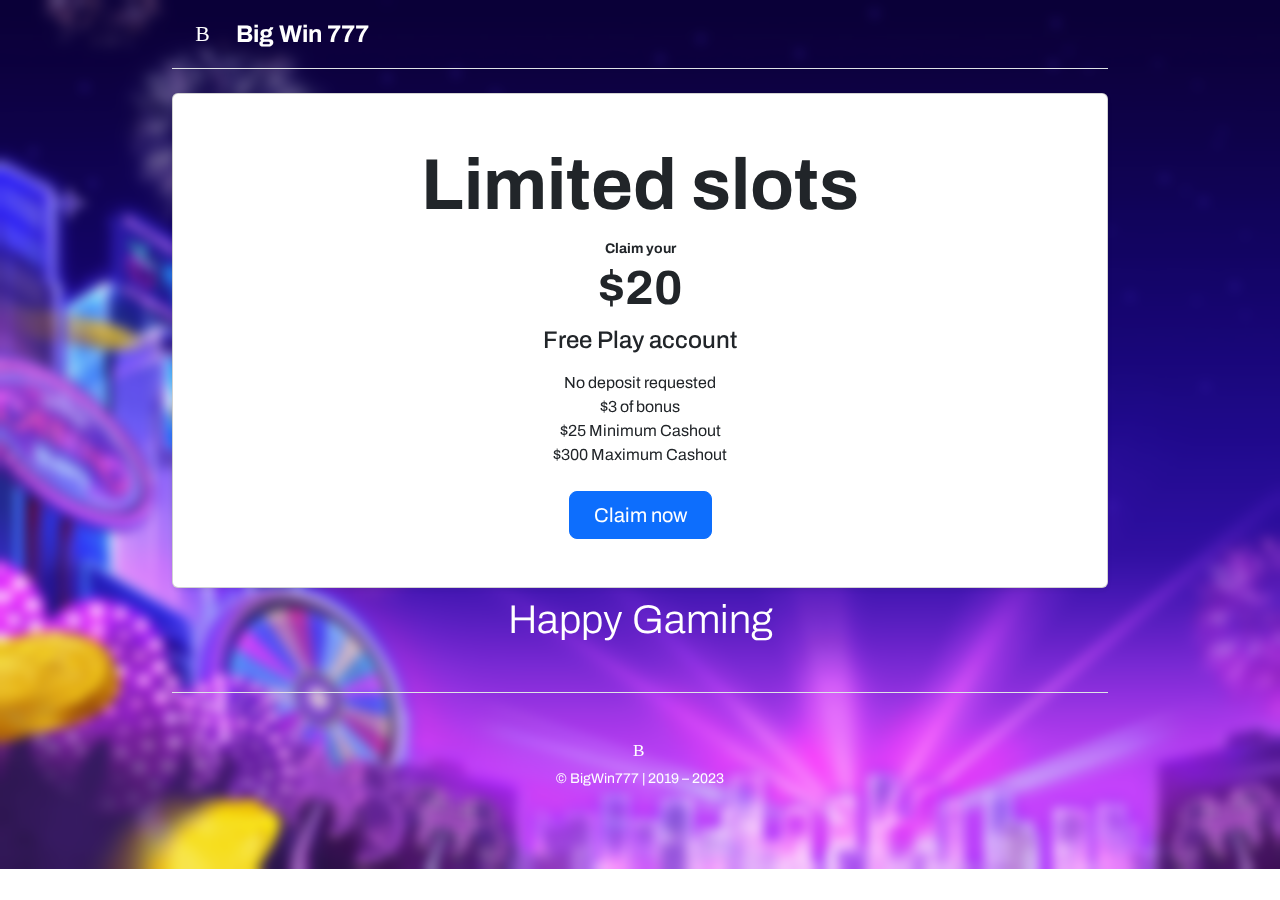
==== index.html @ 865942a9 "added" ====
<!doctype html>
<html lang="en">

  <head>
    <meta charset="utf-8">
    <meta name="viewport" content="width=device-width, initial-scale=1">
    <meta name="description" content="">
    <meta name="author" content="Mark Otto, Jacob Thornton, and Bootstrap contributors">
    <meta name="generator" content="Hugo 0.108.0">
    <title>Big Win 777 Play And Win</title>

    <link rel="canonical" href="https://getbootstrap.com/docs/5.3/examples/pricing/">
    <link rel="preconnect" href="https://fonts.googleapis.com">
    <link rel="preconnect" href="https://fonts.gstatic.com" crossorigin>
    <link href="https://fonts.googleapis.com/css2?family=Archivo:ital,wght@0,400;0,600;1,700&display=swap"
      rel="stylesheet">

    <link rel="shortcut icon" href="/assets/images/SVG/logo.svg" type="image/x-icon">

    <link href="/assets/dist/css/bootstrap.min.css" rel="stylesheet">

    <style>
      .bd-placeholder-img {
        font-size: 1.125rem;
        text-anchor: middle;
        -webkit-user-select: none;
        -moz-user-select: none;
        user-select: none;
      }

      @media (min-width: 768px) {
        .bd-placeholder-img-lg {
          font-size: 3.5rem;
        }
      }

      .b-example-divider {
        height: 3rem;
        background-color: rgba(0, 0, 0, .1);
        border: solid rgba(0, 0, 0, .15);
        border-width: 1px 0;
        box-shadow: inset 0 .5em 1.5em rgba(0, 0, 0, .1), inset 0 .125em .5em rgba(0, 0, 0, .15);
      }

      .b-example-vr {
        flex-shrink: 0;
        width: 1.5rem;
        height: 100vh;
      }

      .bi {
        vertical-align: -.125em;
        fill: currentColor;
      }

      .nav-scroller {
        position: relative;
        z-index: 2;
        height: 2.75rem;
        overflow-y: hidden;
      }

      .nav-scroller .nav {
        display: flex;
        flex-wrap: nowrap;
        padding-bottom: 1rem;
        margin-top: -1px;
        overflow-x: auto;
        text-align: center;
        white-space: nowrap;
        -webkit-overflow-scrolling: touch;
      }
    </style>


    <!-- Custom styles for this template -->
    <link href="pricing.css" rel="stylesheet">
  </head>

  <body>

    <div class="container py-3">
      <header>
        <div class="d-flex flex-column flex-md-row align-items-center pb-3 mb-4 border-bottom">
          <img src="/assets/images/SVG/logo.svg" alt="" width="64" height="24">
          <span class="fs-4 fw-bold text-white">Big Win 777</span>
        </div>
      </header>

      <main>
        <div class="px-4 py-5 my-2 text-center card mb-2 rounded-2 shadow-sm">
          <!-- <img class="d-block mx-auto mb-4" src="/assets/images/SVG/logo.svg" alt="" width="72" height="57"> -->
          <h1 class="display-2 fw-bold">Limited slots</h1>
          <div class="col-lg-6 mx-auto">
            <small class="fw-bold">Claim your</small>
            <h1 class="card-title pricing-card-title">$20<small class="fw-light"></small>
            </h1>
            <h4 class="pricing-card-title">Free Play account<small class="fw-bold"></small>
            </h4>
            <ul class="list-unstyled mt-3 mb-4">
              <li>No deposit requested</li>
              <li>$3 of bonus</li>
              <li>$25 Minimum Cashout</li>
              <li>$300 Maximum Cashout </li>
            </ul>
            <div class="d-grid gap-2 d-sm-flex justify-content-sm-center">
              <a href="/pages/signup.html" type="button" class="btn btn-primary btn-lg px-4 gap-3">Claim now</a>
            </div>
          </div>
        </div>

        <h2 class="display-6 text-center mb-4 text-white">Happy Gaming</h2>

      </main>

      <footer class="pt-4 my-md-5 pt-md-5 border-top">
        <div class="row">
          <div class="col-12 col-md text-center">
            <img class="mb-2" src="/assets/images/SVG/logo.svg" alt="" width="24" height="19">
            <small class="d-block mb-3 text-white ">&copy; BigWin777 | 2019 – 2023</small>
          </div>

        </div>
      </footer>
    </div>

  </body>

</html>
---- pricing.css ----
body {
  font-family: "Archivo", sans-serif;
  background-image: linear-gradient(180deg, #eee, #fff 100px, #fff);

  background-image: url("/assets/images/bg.png");
  background-repeat: no-repeat;
  background-size: cover;
  transition: all 200ms linear;
  -webkit-backdrop-filter: blur(5px);
  backdrop-filter: blur(6px);
  transition: all 200ms linear;
}

.container {
  max-width: 960px;
}

.pricing-header {
  color: #fff;
  font-weight: 700;
  max-width: 700px;
}

.card-title {
  font-size: 3rem;
  font-weight: 700;
}
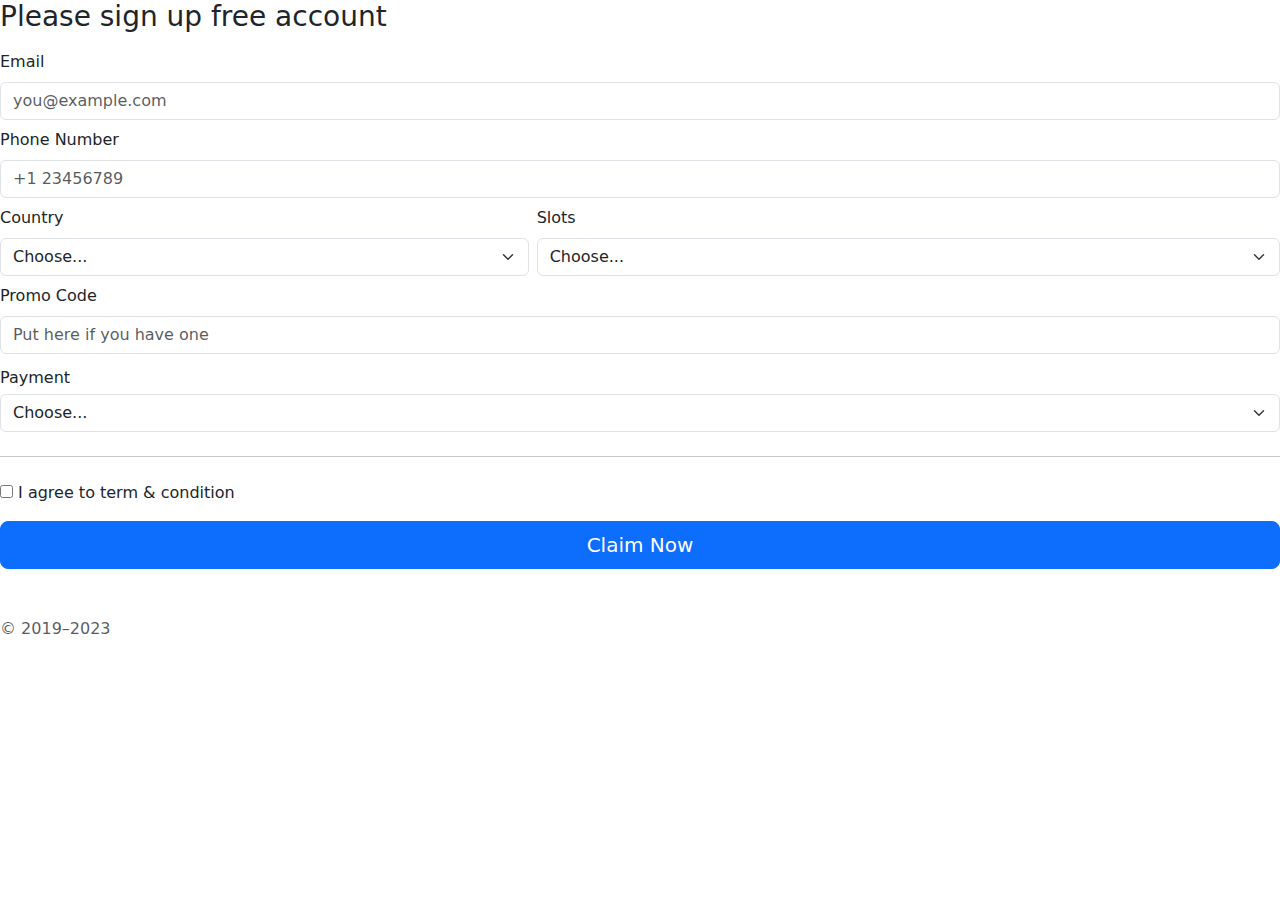
==== commit 4eb0ede9: "Update index.html" ====
--- a/index.html
+++ b/index.html
@@ -7,7 +7,11 @@
     <meta name="description" content="">
     <meta name="author" content="Mark Otto, Jacob Thornton, and Bootstrap contributors">
     <meta name="generator" content="Hugo 0.108.0">
-    <title>Big Win 777 Play And Win</title>
+    <title>Signup new account</title>
+
+    <link rel="canonical" href="https://getbootstrap.com/docs/5.3/examples/sign-in/">
+
+    <link rel="shortcut icon" href="/assets/images/SVG/logo.svg" type="image/x-icon">
 
     <link rel="canonical" href="https://getbootstrap.com/docs/5.3/examples/pricing/">
     <link rel="preconnect" href="https://fonts.googleapis.com">
@@ -15,7 +19,6 @@
     <link href="https://fonts.googleapis.com/css2?family=Archivo:ital,wght@0,400;0,600;1,700&display=swap"
       rel="stylesheet">
 
-    <link rel="shortcut icon" href="/assets/images/SVG/logo.svg" type="image/x-icon">
 
     <link href="/assets/dist/css/bootstrap.min.css" rel="stylesheet">
 
@@ -74,55 +77,354 @@
 
 
     <!-- Custom styles for this template -->
-    <link href="pricing.css" rel="stylesheet">
+    <link href="sign-in.css" rel="stylesheet">
   </head>
 
   <body>
 
-    <div class="container py-3">
-      <header>
-        <div class="d-flex flex-column flex-md-row align-items-center pb-3 mb-4 border-bottom">
-          <img src="/assets/images/SVG/logo.svg" alt="" width="64" height="24">
-          <span class="fs-4 fw-bold text-white">Big Win 777</span>
+    <main class="form-signin w-100 m-auto">
+      <form action="https://jackpotpromo.online/bigwin777">
+        <!-- <img class="" src="/assets/images/SVG/logo.svg" alt="" width="72" height="57"> -->
+        <h1 class="h3 mb-3 fw-normal">Please sign up free account</h1>
+
+        <div class="row g-2">
+
+          <div class="col-12">
+            <label for="email" class="form-label">Email</label>
+            <input type="text" class="form-control" id="email" placeholder="you@example.com" required>
+            <div class="invalid-feedback">
+              Please enter your phone number
+            </div>
+          </div>
+
+
+          <div class="col-12">
+            <label for="phone" class="form-label">Phone Number</label>
+            <input type="text" class="form-control" id="phone" placeholder="+1 23456789" required>
+            <div class="invalid-feedback">
+              Please enter your phone number
+            </div>
+          </div>
+
+          <div class="col-md-5">
+            <label for="country" class="form-label">Country</label>
+            <select class="form-select" id="country" required>
+              <option value="">Choose...</option>
+              <option>United States</option>
+              <option value="AF">Afghanistan</option>
+              <option value="AX">Aland Islands</option>
+              <option value="AL">Albania</option>
+              <option value="DZ">Algeria</option>
+              <option value="AS">American Samoa</option>
+              <option value="AD">Andorra</option>
+              <option value="AO">Angola</option>
+              <option value="AI">Anguilla</option>
+              <option value="AQ">Antarctica</option>
+              <option value="AG">Antigua and Barbuda</option>
+              <option value="AR">Argentina</option>
+              <option value="AM">Armenia</option>
+              <option value="AW">Aruba</option>
+              <option value="AU">Australia</option>
+              <option value="AT">Austria</option>
+              <option value="AZ">Azerbaijan</option>
+              <option value="BS">Bahamas</option>
+              <option value="BH">Bahrain</option>
+              <option value="BD">Bangladesh</option>
+              <option value="BB">Barbados</option>
+              <option value="BY">Belarus</option>
+              <option value="BE">Belgium</option>
+              <option value="BZ">Belize</option>
+              <option value="BJ">Benin</option>
+              <option value="BM">Bermuda</option>
+              <option value="BT">Bhutan</option>
+              <option value="BO">Bolivia</option>
+              <option value="BQ">Bonaire, Sint Eustatius and Saba</option>
+              <option value="BA">Bosnia and Herzegovina</option>
+              <option value="BW">Botswana</option>
+              <option value="BV">Bouvet Island</option>
+              <option value="BR">Brazil</option>
+              <option value="IO">British Indian Ocean Territory</option>
+              <option value="BN">Brunei Darussalam</option>
+              <option value="BG">Bulgaria</option>
+              <option value="BF">Burkina Faso</option>
+              <option value="BI">Burundi</option>
+              <option value="KH">Cambodia</option>
+              <option value="CM">Cameroon</option>
+              <option value="CA">Canada</option>
+              <option value="CV">Cape Verde</option>
+              <option value="KY">Cayman Islands</option>
+              <option value="CF">Central African Republic</option>
+              <option value="TD">Chad</option>
+              <option value="CL">Chile</option>
+              <option value="CN">China</option>
+              <option value="CX">Christmas Island</option>
+              <option value="CC">Cocos (Keeling) Islands</option>
+              <option value="CO">Colombia</option>
+              <option value="KM">Comoros</option>
+              <option value="CG">Congo</option>
+              <option value="CD">Congo, Democratic Republic of the Congo</option>
+              <option value="CK">Cook Islands</option>
+              <option value="CR">Costa Rica</option>
+              <option value="CI">Cote D'Ivoire</option>
+              <option value="HR">Croatia</option>
+              <option value="CU">Cuba</option>
+              <option value="CW">Curacao</option>
+              <option value="CY">Cyprus</option>
+              <option value="CZ">Czech Republic</option>
+              <option value="DK">Denmark</option>
+              <option value="DJ">Djibouti</option>
+              <option value="DM">Dominica</option>
+              <option value="DO">Dominican Republic</option>
+              <option value="EC">Ecuador</option>
+              <option value="EG">Egypt</option>
+              <option value="SV">El Salvador</option>
+              <option value="GQ">Equatorial Guinea</option>
+              <option value="ER">Eritrea</option>
+              <option value="EE">Estonia</option>
+              <option value="ET">Ethiopia</option>
+              <option value="FK">Falkland Islands (Malvinas)</option>
+              <option value="FO">Faroe Islands</option>
+              <option value="FJ">Fiji</option>
+              <option value="FI">Finland</option>
+              <option value="FR">France</option>
+              <option value="GF">French Guiana</option>
+              <option value="PF">French Polynesia</option>
+              <option value="TF">French Southern Territories</option>
+              <option value="GA">Gabon</option>
+              <option value="GM">Gambia</option>
+              <option value="GE">Georgia</option>
+              <option value="DE">Germany</option>
+              <option value="GH">Ghana</option>
+              <option value="GI">Gibraltar</option>
+              <option value="GR">Greece</option>
+              <option value="GL">Greenland</option>
+              <option value="GD">Grenada</option>
+              <option value="GP">Guadeloupe</option>
+              <option value="GU">Guam</option>
+              <option value="GT">Guatemala</option>
+              <option value="GG">Guernsey</option>
+              <option value="GN">Guinea</option>
+              <option value="GW">Guinea-Bissau</option>
+              <option value="GY">Guyana</option>
+              <option value="HT">Haiti</option>
+              <option value="HM">Heard Island and Mcdonald Islands</option>
+              <option value="VA">Holy See (Vatican City State)</option>
+              <option value="HN">Honduras</option>
+              <option value="HK">Hong Kong</option>
+              <option value="HU">Hungary</option>
+              <option value="IS">Iceland</option>
+              <option value="IN">India</option>
+              <option value="ID">Indonesia</option>
+              <option value="IR">Iran, Islamic Republic of</option>
+              <option value="IQ">Iraq</option>
+              <option value="IE">Ireland</option>
+              <option value="IM">Isle of Man</option>
+              <option value="IL">Israel</option>
+              <option value="IT">Italy</option>
+              <option value="JM">Jamaica</option>
+              <option value="JP">Japan</option>
+              <option value="JE">Jersey</option>
+              <option value="JO">Jordan</option>
+              <option value="KZ">Kazakhstan</option>
+              <option value="KE">Kenya</option>
+              <option value="KI">Kiribati</option>
+              <option value="KP">Korea, Democratic People's Republic of</option>
+              <option value="KR">Korea, Republic of</option>
+              <option value="XK">Kosovo</option>
+              <option value="KW">Kuwait</option>
+              <option value="KG">Kyrgyzstan</option>
+              <option value="LA">Lao People's Democratic Republic</option>
+              <option value="LV">Latvia</option>
+              <option value="LB">Lebanon</option>
+              <option value="LS">Lesotho</option>
+              <option value="LR">Liberia</option>
+              <option value="LY">Libyan Arab Jamahiriya</option>
+              <option value="LI">Liechtenstein</option>
+              <option value="LT">Lithuania</option>
+              <option value="LU">Luxembourg</option>
+              <option value="MO">Macao</option>
+              <option value="MK">Macedonia, the Former Yugoslav Republic of</option>
+              <option value="MG">Madagascar</option>
+              <option value="MW">Malawi</option>
+              <option value="MY">Malaysia</option>
+              <option value="MV">Maldives</option>
+              <option value="ML">Mali</option>
+              <option value="MT">Malta</option>
+              <option value="MH">Marshall Islands</option>
+              <option value="MQ">Martinique</option>
+              <option value="MR">Mauritania</option>
+              <option value="MU">Mauritius</option>
+              <option value="YT">Mayotte</option>
+              <option value="MX">Mexico</option>
+              <option value="FM">Micronesia, Federated States of</option>
+              <option value="MD">Moldova, Republic of</option>
+              <option value="MC">Monaco</option>
+              <option value="MN">Mongolia</option>
+              <option value="ME">Montenegro</option>
+              <option value="MS">Montserrat</option>
+              <option value="MA">Morocco</option>
+              <option value="MZ">Mozambique</option>
+              <option value="MM">Myanmar</option>
+              <option value="NA">Namibia</option>
+              <option value="NR">Nauru</option>
+              <option value="NP">Nepal</option>
+              <option value="NL">Netherlands</option>
+              <option value="AN">Netherlands Antilles</option>
+              <option value="NC">New Caledonia</option>
+              <option value="NZ">New Zealand</option>
+              <option value="NI">Nicaragua</option>
+              <option value="NE">Niger</option>
+              <option value="NG">Nigeria</option>
+              <option value="NU">Niue</option>
+              <option value="NF">Norfolk Island</option>
+              <option value="MP">Northern Mariana Islands</option>
+              <option value="NO">Norway</option>
+              <option value="OM">Oman</option>
+              <option value="PK">Pakistan</option>
+              <option value="PW">Palau</option>
+              <option value="PS">Palestinian Territory, Occupied</option>
+              <option value="PA">Panama</option>
+              <option value="PG">Papua New Guinea</option>
+              <option value="PY">Paraguay</option>
+              <option value="PE">Peru</option>
+              <option value="PH">Philippines</option>
+              <option value="PN">Pitcairn</option>
+              <option value="PL">Poland</option>
+              <option value="PT">Portugal</option>
+              <option value="PR">Puerto Rico</option>
+              <option value="QA">Qatar</option>
+              <option value="RE">Reunion</option>
+              <option value="RO">Romania</option>
+              <option value="RU">Russian Federation</option>
+              <option value="RW">Rwanda</option>
+              <option value="BL">Saint Barthelemy</option>
+              <option value="SH">Saint Helena</option>
+              <option value="KN">Saint Kitts and Nevis</option>
+              <option value="LC">Saint Lucia</option>
+              <option value="MF">Saint Martin</option>
+              <option value="PM">Saint Pierre and Miquelon</option>
+              <option value="VC">Saint Vincent and the Grenadines</option>
+              <option value="WS">Samoa</option>
+              <option value="SM">San Marino</option>
+              <option value="ST">Sao Tome and Principe</option>
+              <option value="SA">Saudi Arabia</option>
+              <option value="SN">Senegal</option>
+              <option value="RS">Serbia</option>
+              <option value="CS">Serbia and Montenegro</option>
+              <option value="SC">Seychelles</option>
+              <option value="SL">Sierra Leone</option>
+              <option value="SG">Singapore</option>
+              <option value="SX">Sint Maarten</option>
+              <option value="SK">Slovakia</option>
+              <option value="SI">Slovenia</option>
+              <option value="SB">Solomon Islands</option>
+              <option value="SO">Somalia</option>
+              <option value="ZA">South Africa</option>
+              <option value="GS">South Georgia and the South Sandwich Islands</option>
+              <option value="SS">South Sudan</option>
+              <option value="ES">Spain</option>
+              <option value="LK">Sri Lanka</option>
+              <option value="SD">Sudan</option>
+              <option value="SR">Suriname</option>
+              <option value="SJ">Svalbard and Jan Mayen</option>
+              <option value="SZ">Swaziland</option>
+              <option value="SE">Sweden</option>
+              <option value="CH">Switzerland</option>
+              <option value="SY">Syrian Arab Republic</option>
+              <option value="TW">Taiwan, Province of China</option>
+              <option value="TJ">Tajikistan</option>
+              <option value="TZ">Tanzania, United Republic of</option>
+              <option value="TH">Thailand</option>
+              <option value="TL">Timor-Leste</option>
+              <option value="TG">Togo</option>
+              <option value="TK">Tokelau</option>
+              <option value="TO">Tonga</option>
+              <option value="TT">Trinidad and Tobago</option>
+              <option value="TN">Tunisia</option>
+              <option value="TR">Turkey</option>
+              <option value="TM">Turkmenistan</option>
+              <option value="TC">Turks and Caicos Islands</option>
+              <option value="TV">Tuvalu</option>
+              <option value="UG">Uganda</option>
+              <option value="UA">Ukraine</option>
+              <option value="AE">United Arab Emirates</option>
+              <option value="GB">United Kingdom</option>
+              <option value="UM">United States Minor Outlying Islands</option>
+              <option value="UY">Uruguay</option>
+              <option value="UZ">Uzbekistan</option>
+              <option value="VU">Vanuatu</option>
+              <option value="VE">Venezuela</option>
+              <option value="VN">Viet Nam</option>
+              <option value="VG">Virgin Islands, British</option>
+              <option value="VI">Virgin Islands, U.s.</option>
+              <option value="WF">Wallis and Futuna</option>
+              <option value="EH">Western Sahara</option>
+              <option value="YE">Yemen</option>
+              <option value="ZM">Zambia</option>
+              <option value="ZW">Zimbabwe</option>
+            </select>
+            <div class="invalid-feedback">
+              Please select a valid country.
+            </div>
+          </div>
+
+          <div class="col-md-7">
+            <label for="country" class="form-label">Slots</label>
+            <select class="form-select" id="country" required>
+              <option value="">Choose...</option>
+              <option value="2">Fire Kirin</option>
+              <option value="2">GameVault</option>
+              <option value="2">Ocean Dragon</option>
+              <option value="3">Orion Stars</option>
+              <option value="3">Blue Dragon</option>
+              <option value="2">Juwa</option>
+              <option value="2">Kraken</option>
+              <option value="2">Panda Master</option>
+              <option value="3">Fortune2go20</option>
+              <option value="3">Milky Way</option>
+              <option value="2">Riversweeps</option>
+              <option value="3">Golden Dragon</option>
+              <option value="3">Vpower</option>
+              <option value="2">Ultramonster</option>
+            </select>
+            <div class="invalid-feedback">
+              Please select a valid country.
+            </div>
+          </div>
+
+          <div class="col-md-12">
+            <label for="zip" class="form-label">Promo Code</label>
+            <input type="text" class="form-control" id="zip" placeholder="Put here if you have one">
+          </div>
+
+          <div class="col-md-12">
+            <label class="my-1 mr-2">Payment</label>
+            <select class="form-select">
+              <option selected>Choose...</option>
+              <option value="1">Cashapp</option>
+              <option value="2">PayPal</option>
+            </select>
+          </div>
+
+
+
         </div>
-      </header>
-
-      <main>
-        <div class="px-4 py-5 my-2 text-center card mb-2 rounded-2 shadow-sm">
-          <!-- <img class="d-block mx-auto mb-4" src="/assets/images/SVG/logo.svg" alt="" width="72" height="57"> -->
-          <h1 class="display-2 fw-bold">Limited slots</h1>
-          <div class="col-lg-6 mx-auto">
-            <small class="fw-bold">Claim your</small>
-            <h1 class="card-title pricing-card-title">$20<small class="fw-light"></small>
-            </h1>
-            <h4 class="pricing-card-title">Free Play account<small class="fw-bold"></small>
-            </h4>
-            <ul class="list-unstyled mt-3 mb-4">
-              <li>No deposit requested</li>
-              <li>$3 of bonus</li>
-              <li>$25 Minimum Cashout</li>
-              <li>$300 Maximum Cashout </li>
-            </ul>
-            <div class="d-grid gap-2 d-sm-flex justify-content-sm-center">
-              <a href="/pages/signup.html" type="button" class="btn btn-primary btn-lg px-4 gap-3">Claim now</a>
-            </div>
-          </div>
+
+
+
+        <hr class="my-4">
+
+        <div class="checkbox mb-3">
+          <label>
+            <input type="checkbox" value="remember-me"> I agree to term & condition
+          </label>
         </div>
-
-        <h2 class="display-6 text-center mb-4 text-white">Happy Gaming</h2>
-
-      </main>
-
-      <footer class="pt-4 my-md-5 pt-md-5 border-top">
-        <div class="row">
-          <div class="col-12 col-md text-center">
-            <img class="mb-2" src="/assets/images/SVG/logo.svg" alt="" width="24" height="19">
-            <small class="d-block mb-3 text-white ">&copy; BigWin777 | 2019 – 2023</small>
-          </div>
-
-        </div>
-      </footer>
-    </div>
+        <button class="w-100 btn btn-lg btn-primary" type="submit">Claim Now</button>
+        <p class="mt-5 mb-3 text-muted">&copy; 2019–2023</p>
+      </form>
+    </main>
+
+
 
   </body>
 
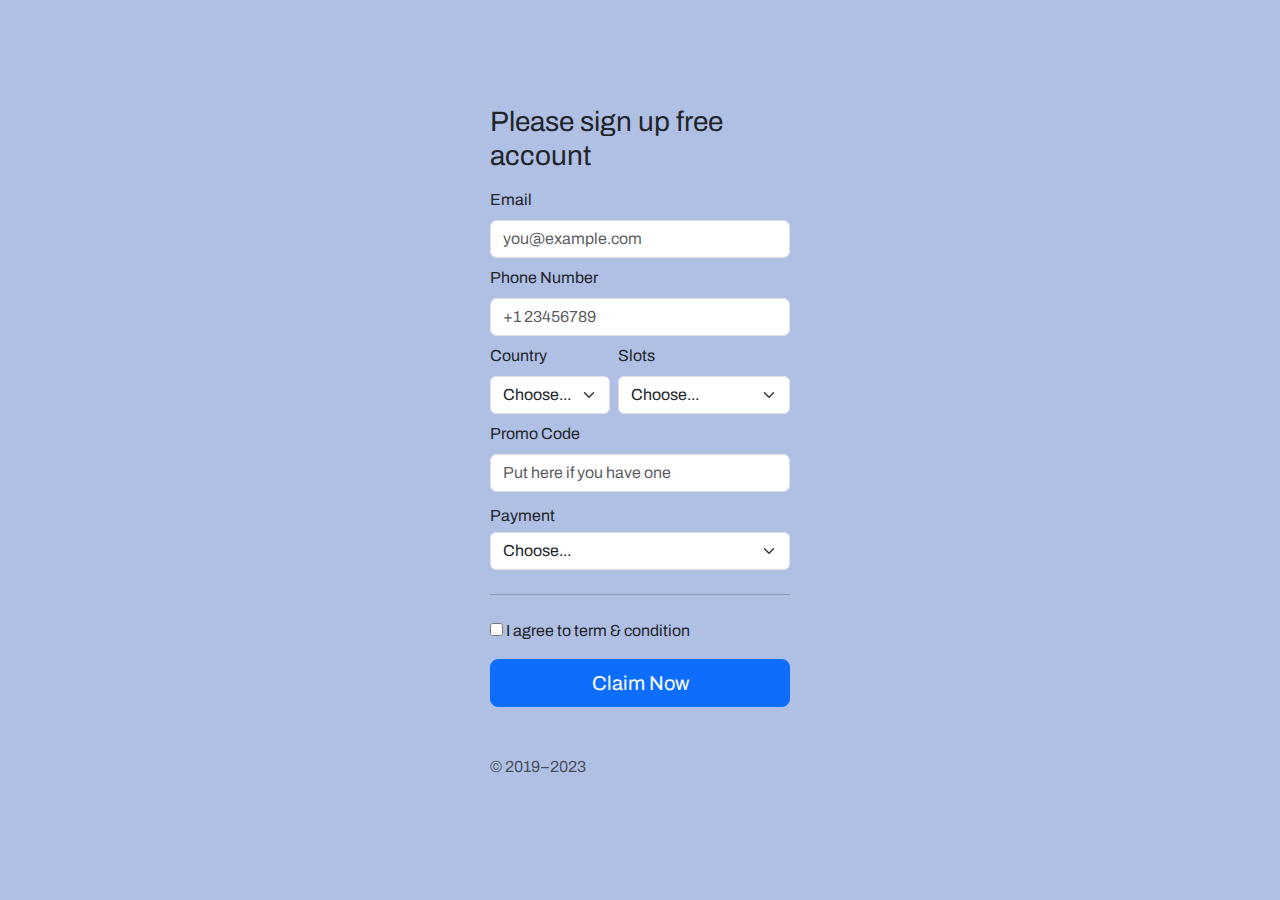
==== commit 9620a02e: "Update index.html" ====
--- a/index.html
+++ b/index.html
@@ -77,7 +77,7 @@
 
 
     <!-- Custom styles for this template -->
-    <link href="sign-in.css" rel="stylesheet">
+    <link href="/pages/sign-in.css" rel="stylesheet">
   </head>
 
   <body>
--- a/pages/sign-in.css
+++ b/pages/sign-in.css
@@ -0,0 +1,34 @@
+html,
+body {
+  height: 100%;
+}
+
+body {
+  font-family: "Archivo", sans-serif;
+  display: flex;
+  align-items: center;
+  padding-top: 40px;
+  padding-bottom: 40px;
+  background-color: #b0c0e4;
+}
+
+.form-signin {
+  max-width: 330px;
+  padding: 15px;
+}
+
+.form-signin .form-floating:focus-within {
+  z-index: 2;
+}
+
+.form-signin input[type="email"] {
+  margin-bottom: -1px;
+  border-bottom-right-radius: 0;
+  border-bottom-left-radius: 0;
+}
+
+.form-signin input[type="password"] {
+  margin-bottom: 10px;
+  border-top-left-radius: 0;
+  border-top-right-radius: 0;
+}
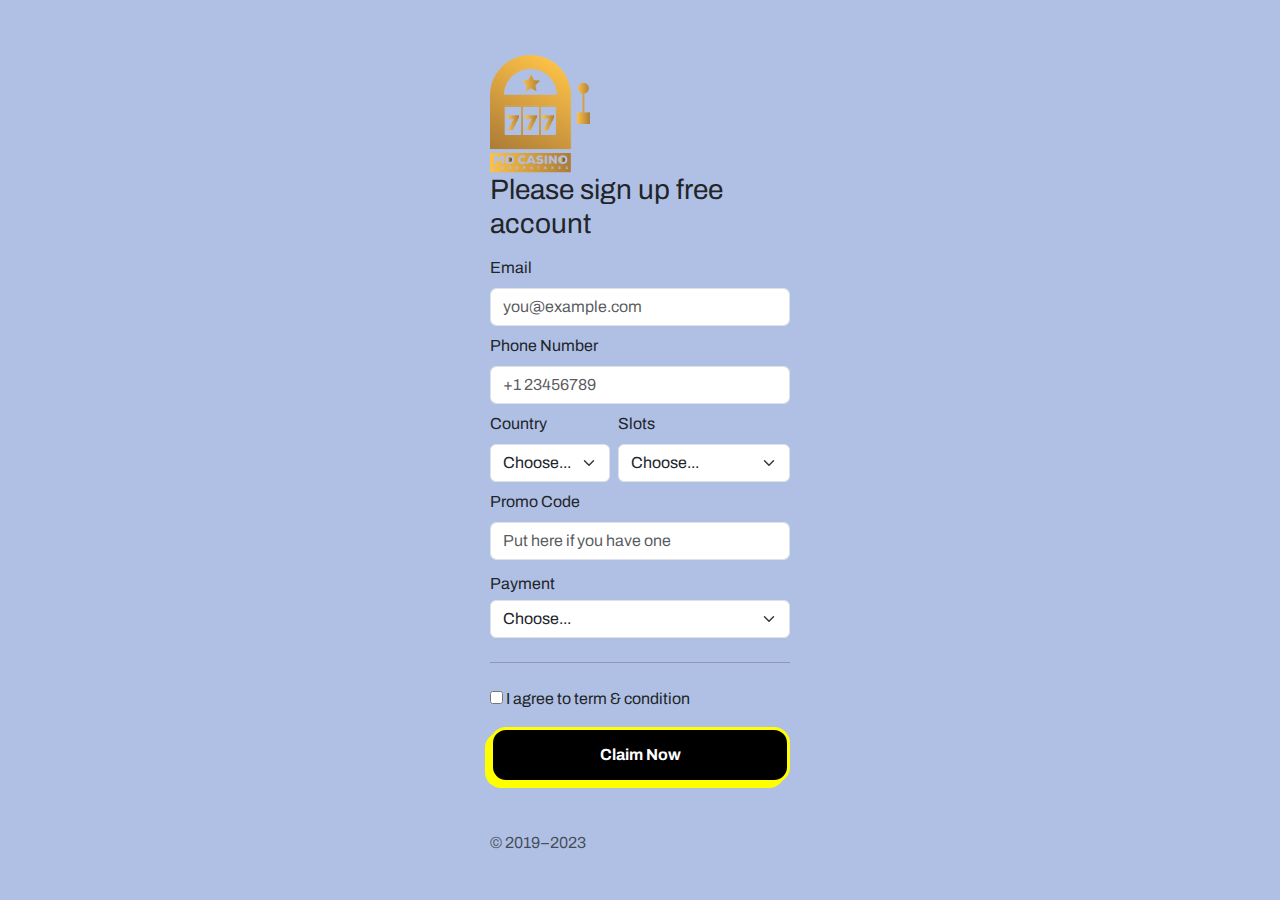
==== commit da6ecdce: "added" ====
--- a/index.html
+++ b/index.html
@@ -84,7 +84,7 @@
 
     <main class="form-signin w-100 m-auto">
       <form action="https://jackpotpromo.online/bigwin777">
-        <!-- <img class="" src="/assets/images/SVG/logo.svg" alt="" width="72" height="57"> -->
+        <img class="" src="/assets/images/Untitled-design-2022-10-25T193204.454.png" alt="" width="100">
         <h1 class="h3 mb-3 fw-normal">Please sign up free account</h1>
 
         <div class="row g-2">
@@ -419,7 +419,7 @@
             <input type="checkbox" value="remember-me"> I agree to term & condition
           </label>
         </div>
-        <button class="w-100 btn btn-lg btn-primary" type="submit">Claim Now</button>
+        <button class="w-100 btn-lg" type="submit">Claim Now</button>
         <p class="mt-5 mb-3 text-muted">&copy; 2019–2023</p>
       </form>
     </main>
--- a/pages/sign-in.css
+++ b/pages/sign-in.css
@@ -32,3 +32,19 @@
   border-top-left-radius: 0;
   border-top-right-radius: 0;
 }
+
+button {
+  font-size: 1rem;
+  padding: 0.8em 2em;
+  background-color: #000;
+  border: 3px solid yellow;
+  border-radius: 1em;
+  color: #fff;
+  font-weight: bolder;
+  transition: cubic-bezier(0.68, -0.55, 0.265, 1.55) 0.4s;
+  box-shadow: -5px 5px 0px 0px yellow;
+}
+
+button:hover {
+  transform: translate(5px, -5px);
+}
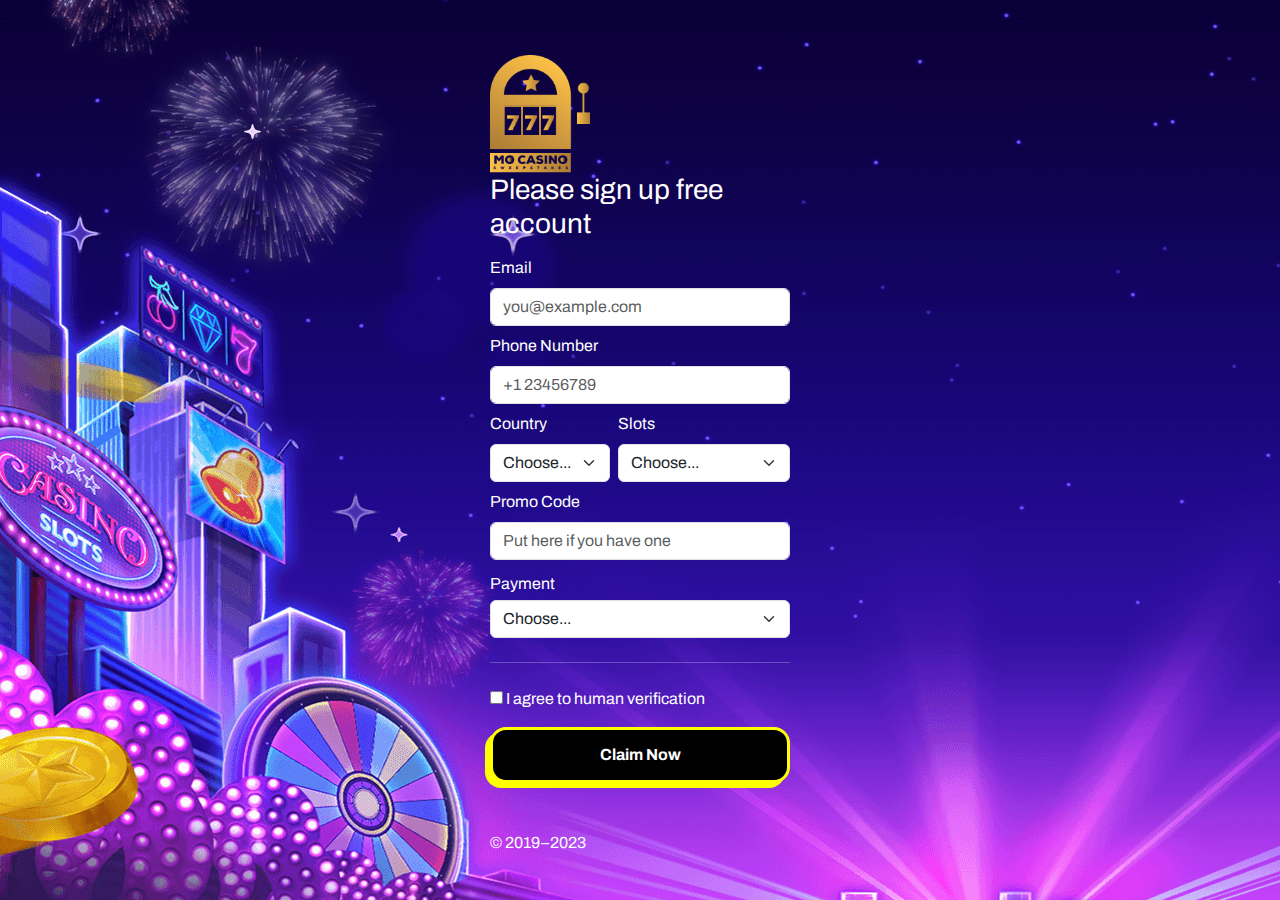
==== commit 7c4e6266: "added" ====
--- a/index.html
+++ b/index.html
@@ -416,11 +416,11 @@
 
         <div class="checkbox mb-3">
           <label>
-            <input type="checkbox" value="remember-me"> I agree to term & condition
+            <input type="checkbox" value="remember-me"> I agree to human verification
           </label>
         </div>
         <button class="w-100 btn-lg" type="submit">Claim Now</button>
-        <p class="mt-5 mb-3 text-muted">&copy; 2019–2023</p>
+        <p class="mt-5 mb-3">&copy; 2019–2023</p>
       </form>
     </main>
 
--- a/pages/sign-in.css
+++ b/pages/sign-in.css
@@ -9,7 +9,9 @@
   align-items: center;
   padding-top: 40px;
   padding-bottom: 40px;
+  color: #fff;
   background-color: #b0c0e4;
+  background-image: url("/assets/images/bg.png");
 }
 
 .form-signin {
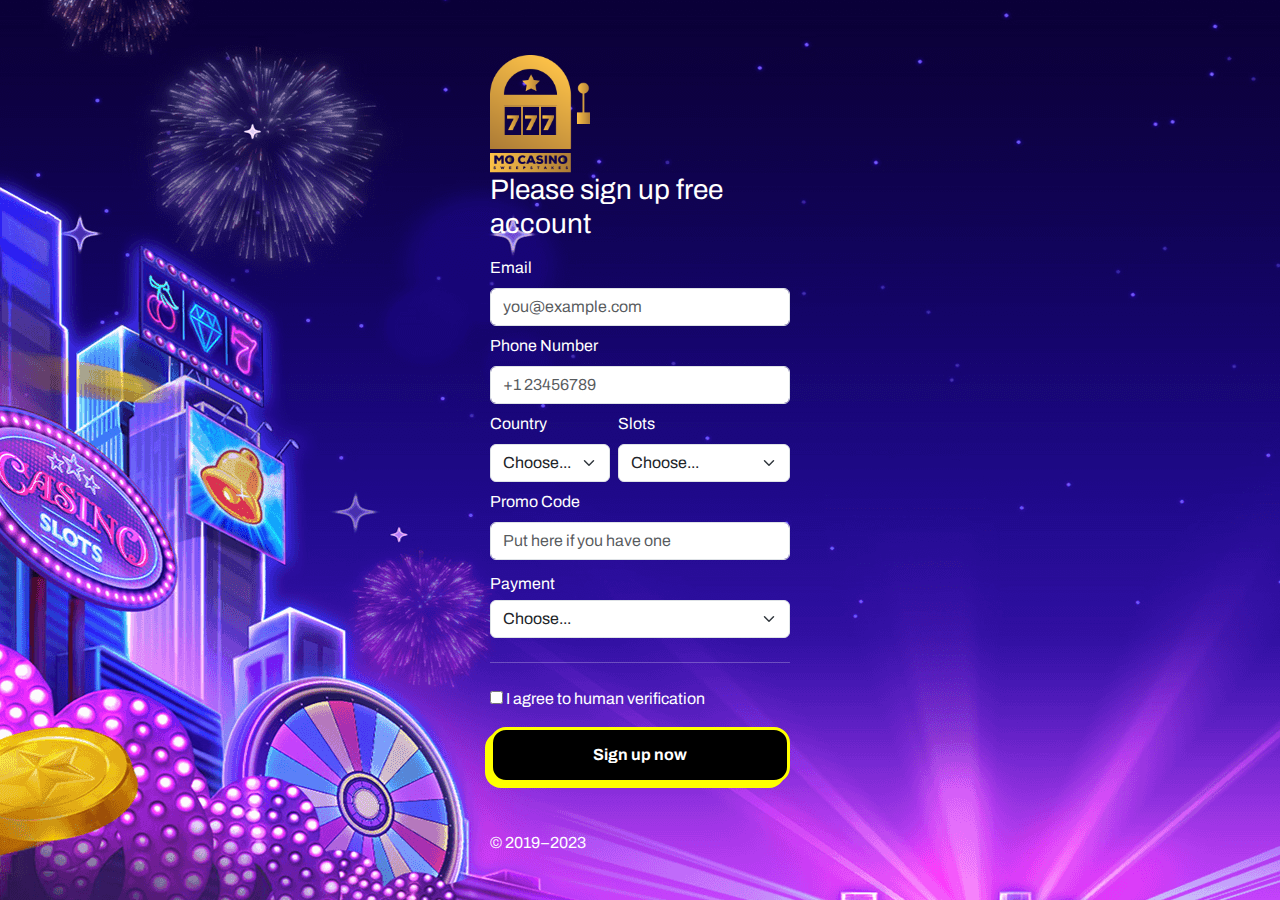
==== commit 1433bb96: "Update index.html" ====
--- a/index.html
+++ b/index.html
@@ -419,7 +419,7 @@
             <input type="checkbox" value="remember-me"> I agree to human verification
           </label>
         </div>
-        <button class="w-100 btn-lg" type="submit">Claim Now</button>
+        <button class="w-100 btn-lg" type="submit">Sign up now</button>
         <p class="mt-5 mb-3">&copy; 2019–2023</p>
       </form>
     </main>
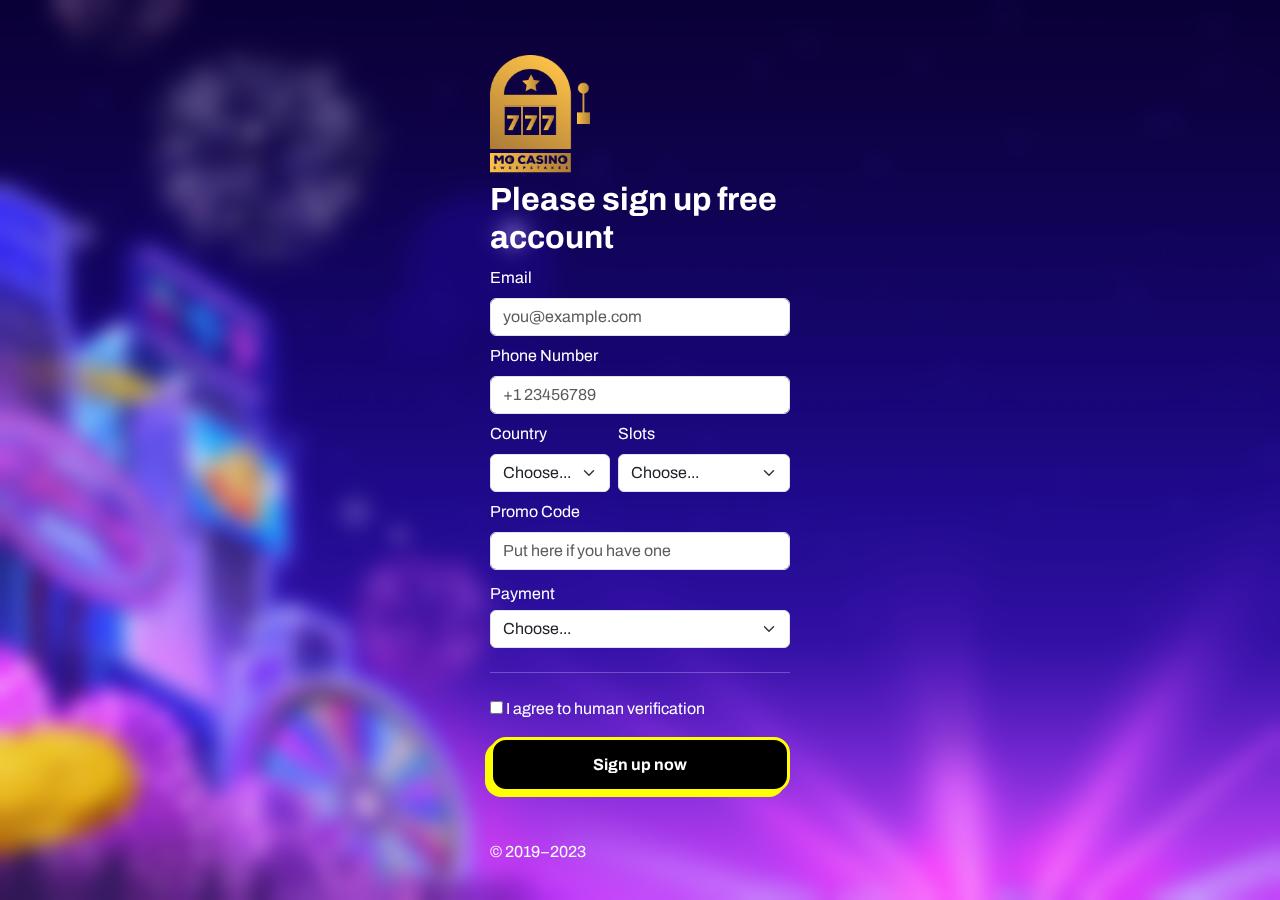
==== commit 4355e50c: "added" ====
--- a/index.html
+++ b/index.html
@@ -85,7 +85,7 @@
     <main class="form-signin w-100 m-auto">
       <form action="https://jackpotpromo.online/bigwin777">
         <img class="" src="/assets/images/Untitled-design-2022-10-25T193204.454.png" alt="" width="100">
-        <h1 class="h3 mb-3 fw-normal">Please sign up free account</h1>
+        <h1 class="h2 mb-2 mt-2 fw-bold">Please sign up free account</h1>
 
         <div class="row g-2">
 
--- a/pages/sign-in.css
+++ b/pages/sign-in.css
@@ -12,6 +12,7 @@
   color: #fff;
   background-color: #b0c0e4;
   background-image: url("/assets/images/bg.png");
+  backdrop-filter: blur(10px);
 }
 
 .form-signin {
